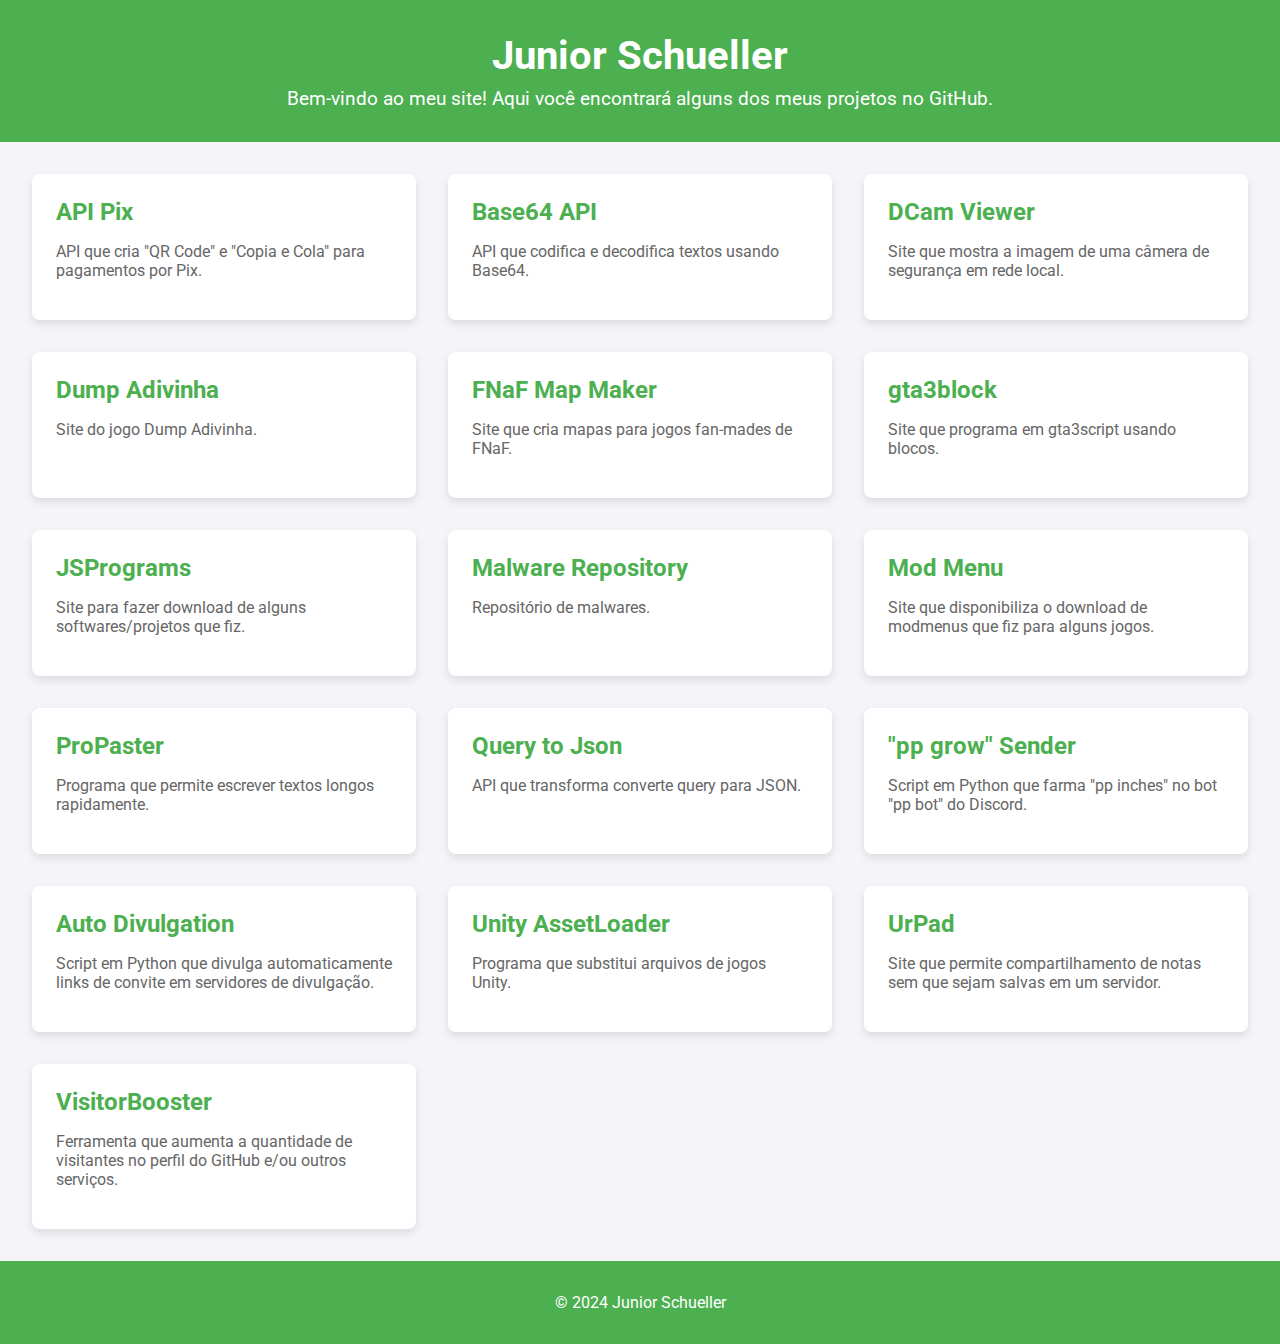
==== index.html @ 6d96952c "Add files via upload" ====
<!DOCTYPE html>
<html lang="pt-br">
<head>
    <meta charset="UTF-8">
    <meta name="viewport" content="width=device-width, initial-scale=1.0">
    <title>Junior Schueller</title>
    <style>
        body {
            font-family: 'Roboto', sans-serif;
            margin: 0;
            padding: 0;
            box-sizing: border-box;
            background-color: #f4f4f9;
            display: flex;
            flex-direction: column;
            min-height: 100vh;
        }

        header {
            background-color: #4CAF50;
            color: white;
            text-align: center;
            padding: 2rem 0;
        }

        header h1 {
            margin: 0;
            font-size: 2.5rem;
        }

        header p {
            margin: 0.5rem 0 0;
            font-size: 1.2rem;
        }

        main {
            flex: 1;
            padding: 2rem;
        }

        .projects {
            display: grid;
            grid-template-columns: repeat(auto-fit, minmax(300px, 1fr));
            gap: 2rem;
        }

        .project {
            background-color: white;
            border-radius: 8px;
            box-shadow: 0 4px 8px rgba(0, 0, 0, 0.1);
            padding: 1.5rem;
            transition: transform 0.2s;
        }

        .project:hover {
            transform: scale(1.05);
        }

        .project h2 {
            margin: 0 0 1rem;
            color: #333;
        }

        .project h2 a {
            text-decoration: none;
            color: #4CAF50;
        }

        .project p {
            color: #666;
            font-size: 1rem;
        }

        footer {
            text-align: center;
            padding: 1rem 0;
            background-color: #4CAF50;
            color: white;
        }

    </style>
    <link href="https://fonts.googleapis.com/css2?family=Roboto:wght@400;700&display=swap" rel="stylesheet">
</head>
<body>
    <header>
        <h1>Junior Schueller</h1>
        <p>Bem-vindo ao meu site! Aqui você encontrará alguns dos meus projetos no GitHub.</p>
    </header>
    <main>
        <section class="projects">
            <div class="project">
                <h2><a href="https://github.com/JuniorSchueller/api-pix" target="_blank">API Pix</a></h2>
                <p>API que cria "QR Code" e "Copia e Cola" para pagamentos por Pix.</p>
            </div>
            <div class="project">
                <h2><a href="https://github.com/JuniorSchueller/Base64-API" target="_blank">Base64 API</a></h2>
                <p>API que codifica e decodifica textos usando Base64.</p>
            </div>
            <div class="project">
                <h2><a href="https://github.com/JuniorSchueller/dcam-viewer" target="_blank">DCam Viewer</a></h2>
                <p>Site que mostra a imagem de uma câmera de segurança em rede local.</p>
            </div>
            <div class="project">
                <h2><a href="https://github.com/JuniorSchueller/dumpadivinha" target="_blank">Dump Adivinha</a></h2>
                <p>Site do jogo Dump Adivinha.</p>
            </div>
            <div class="project">
                <h2><a href="https://github.com/JuniorSchueller/FNaF_MapMaker" target="_blank">FNaF Map Maker</a></h2>
                <p>Site que cria mapas para jogos fan-mades de FNaF.</p>
            </div>
            <div class="project">
                <h2><a href="https://github.com/JuniorSchueller/gta3block" target="_blank">gta3block</a></h2>
                <p>Site que programa em gta3script usando blocos.</p>
            </div>
            <div class="project">
                <h2><a href="https://github.com/JuniorSchueller/jsprograms" target="_blank">JSPrograms</a></h2>
                <p>Site para fazer download de alguns softwares/projetos que fiz.</p>
            </div>
            <div class="project">
                <h2><a href="https://github.com/JuniorSchueller/MalwareRepository" target="_blank">Malware Repository</a></h2>
                <p>Repositório de malwares.</p>
            </div>
            <div class="project">
                <h2><a href="https://github.com/JuniorSchueller/modmenu" target="_blank">Mod Menu</a></h2>
                <p>Site que disponibiliza o download de modmenus que fiz para alguns jogos.</p>
            </div>
            <div class="project">
                <h2><a href="https://github.com/JuniorSchueller/ProPaster" target="_blank">ProPaster</a></h2>
                <p>Programa que permite escrever textos longos rapidamente.</p>
            </div>
            <div class="project">
                <h2><a href="https://github.com/JuniorSchueller/queryToJson" target="_blank">Query to Json</a></h2>
                <p>API que transforma converte query para JSON.</p>
            </div>
            <div class="project">
                <h2><a href="https://github.com/JuniorSchueller/SCH__PPGrowSender" target="_blank">"pp grow" Sender</a></h2>
                <p>Script em Python que farma "pp inches" no bot "pp bot" do Discord.</p>
            </div>
            <div class="project">
                <h2><a href="https://github.com/JuniorSchueller/SCH_AutoDivulgation" target="_blank">Auto Divulgation</a></h2>
                <p>Script em Python que divulga automaticamente links de convite em servidores de divulgação.</p>
            </div>
            <div class="project">
                <h2><a href="https://github.com/JuniorSchueller/Unity-AssetLoader" target="_blank">Unity AssetLoader</a></h2>
                <p>Programa que substitui arquivos de jogos Unity.</p>
            </div>
            <div class="project">
                <h2><a href="https://github.com/JuniorSchueller/UrPad" target="_blank">UrPad</a></h2>
                <p>Site que permite compartilhamento de notas sem que sejam salvas em um servidor.</p>
            </div>
            <div class="project">
                <h2><a href="https://github.com/JuniorSchueller/VisitorBooster" target="_blank">VisitorBooster</a></h2>
                <p>Ferramenta que aumenta a quantidade de visitantes no perfil do GitHub e/ou outros serviços.</p>
            </div>
        </section>
    </main>
    <footer>
        <p>&copy; 2024 Junior Schueller</p>
    </footer>
</body>
</html>
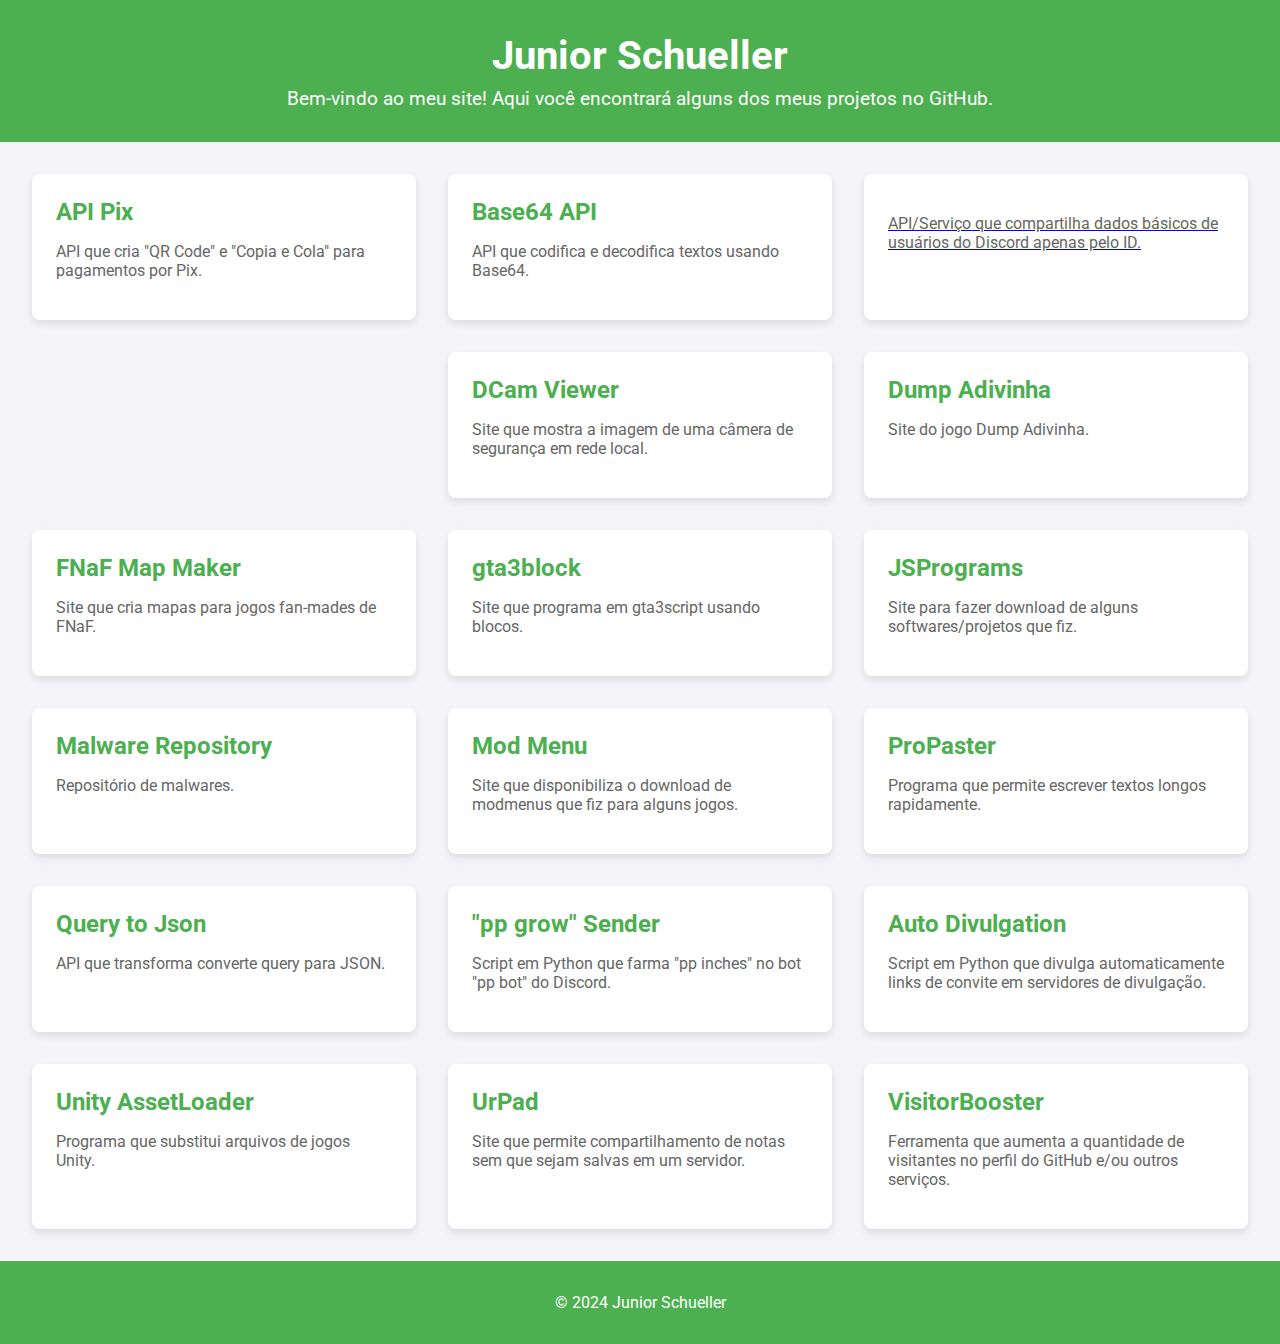
==== commit 45f9b893: "Update index.html" ====
--- a/index.html
+++ b/index.html
@@ -4,81 +4,7 @@
     <meta charset="UTF-8">
     <meta name="viewport" content="width=device-width, initial-scale=1.0">
     <title>Junior Schueller</title>
-    <style>
-        body {
-            font-family: 'Roboto', sans-serif;
-            margin: 0;
-            padding: 0;
-            box-sizing: border-box;
-            background-color: #f4f4f9;
-            display: flex;
-            flex-direction: column;
-            min-height: 100vh;
-        }
-
-        header {
-            background-color: #4CAF50;
-            color: white;
-            text-align: center;
-            padding: 2rem 0;
-        }
-
-        header h1 {
-            margin: 0;
-            font-size: 2.5rem;
-        }
-
-        header p {
-            margin: 0.5rem 0 0;
-            font-size: 1.2rem;
-        }
-
-        main {
-            flex: 1;
-            padding: 2rem;
-        }
-
-        .projects {
-            display: grid;
-            grid-template-columns: repeat(auto-fit, minmax(300px, 1fr));
-            gap: 2rem;
-        }
-
-        .project {
-            background-color: white;
-            border-radius: 8px;
-            box-shadow: 0 4px 8px rgba(0, 0, 0, 0.1);
-            padding: 1.5rem;
-            transition: transform 0.2s;
-        }
-
-        .project:hover {
-            transform: scale(1.05);
-        }
-
-        .project h2 {
-            margin: 0 0 1rem;
-            color: #333;
-        }
-
-        .project h2 a {
-            text-decoration: none;
-            color: #4CAF50;
-        }
-
-        .project p {
-            color: #666;
-            font-size: 1rem;
-        }
-
-        footer {
-            text-align: center;
-            padding: 1rem 0;
-            background-color: #4CAF50;
-            color: white;
-        }
-
-    </style>
+    <link rel="stylesheet" href="style.css">
     <link href="https://fonts.googleapis.com/css2?family=Roboto:wght@400;700&display=swap" rel="stylesheet">
 </head>
 <body>
@@ -95,6 +21,10 @@
             <div class="project">
                 <h2><a href="https://github.com/JuniorSchueller/Base64-API" target="_blank">Base64 API</a></h2>
                 <p>API que codifica e decodifica textos usando Base64.</p>
+            </div>
+            <div class="project">
+                <h2><a href="https://github.com/JuniorSchueller/CordScrape" target="_blank"CordScrape</a></h2>
+                <p>API/Serviço que compartilha dados básicos de usuários do Discord apenas pelo ID.</p>
             </div>
             <div class="project">
                 <h2><a href="https://github.com/JuniorSchueller/dcam-viewer" target="_blank">DCam Viewer</a></h2>
@@ -158,4 +88,4 @@
         <p>&copy; 2024 Junior Schueller</p>
     </footer>
 </body>
-</html>+</html>
--- a/style.css
+++ b/style.css
@@ -0,0 +1,72 @@
+body {
+    font-family: 'Roboto', sans-serif;
+    margin: 0;
+    padding: 0;
+    box-sizing: border-box;
+    background-color: #f4f4f9;
+    display: flex;
+    flex-direction: column;
+    min-height: 100vh;
+}
+
+header {
+    background-color: #4CAF50;
+    color: white;
+    text-align: center;
+    padding: 2rem 0;
+}
+
+header h1 {
+    margin: 0;
+    font-size: 2.5rem;
+}
+
+header p {
+    margin: 0.5rem 0 0;
+    font-size: 1.2rem;
+}
+
+main {
+    flex: 1;
+    padding: 2rem;
+}
+
+.projects, .mods {
+    display: grid;
+    grid-template-columns: repeat(auto-fit, minmax(300px, 1fr));
+    gap: 2rem;
+}
+
+.project, .mod {
+    background-color: white;
+    border-radius: 8px;
+    box-shadow: 0 4px 8px rgba(0, 0, 0, 0.1);
+    padding: 1.5rem;
+    transition: transform 0.2s;
+}
+
+.project:hover, .mod:hover {
+    transform: scale(1.05);
+}
+
+.project h2, .mod h2 {
+    margin: 0 0 1rem;
+    color: #333;
+}
+
+.project h2 a, .mod h2 a {
+    text-decoration: none;
+    color: #4CAF50;
+}
+
+.project p, .mod p {
+    color: #666;
+    font-size: 1rem;
+}
+
+footer {
+    text-align: center;
+    padding: 1rem 0;
+    background-color: #4CAF50;
+    color: white;
+}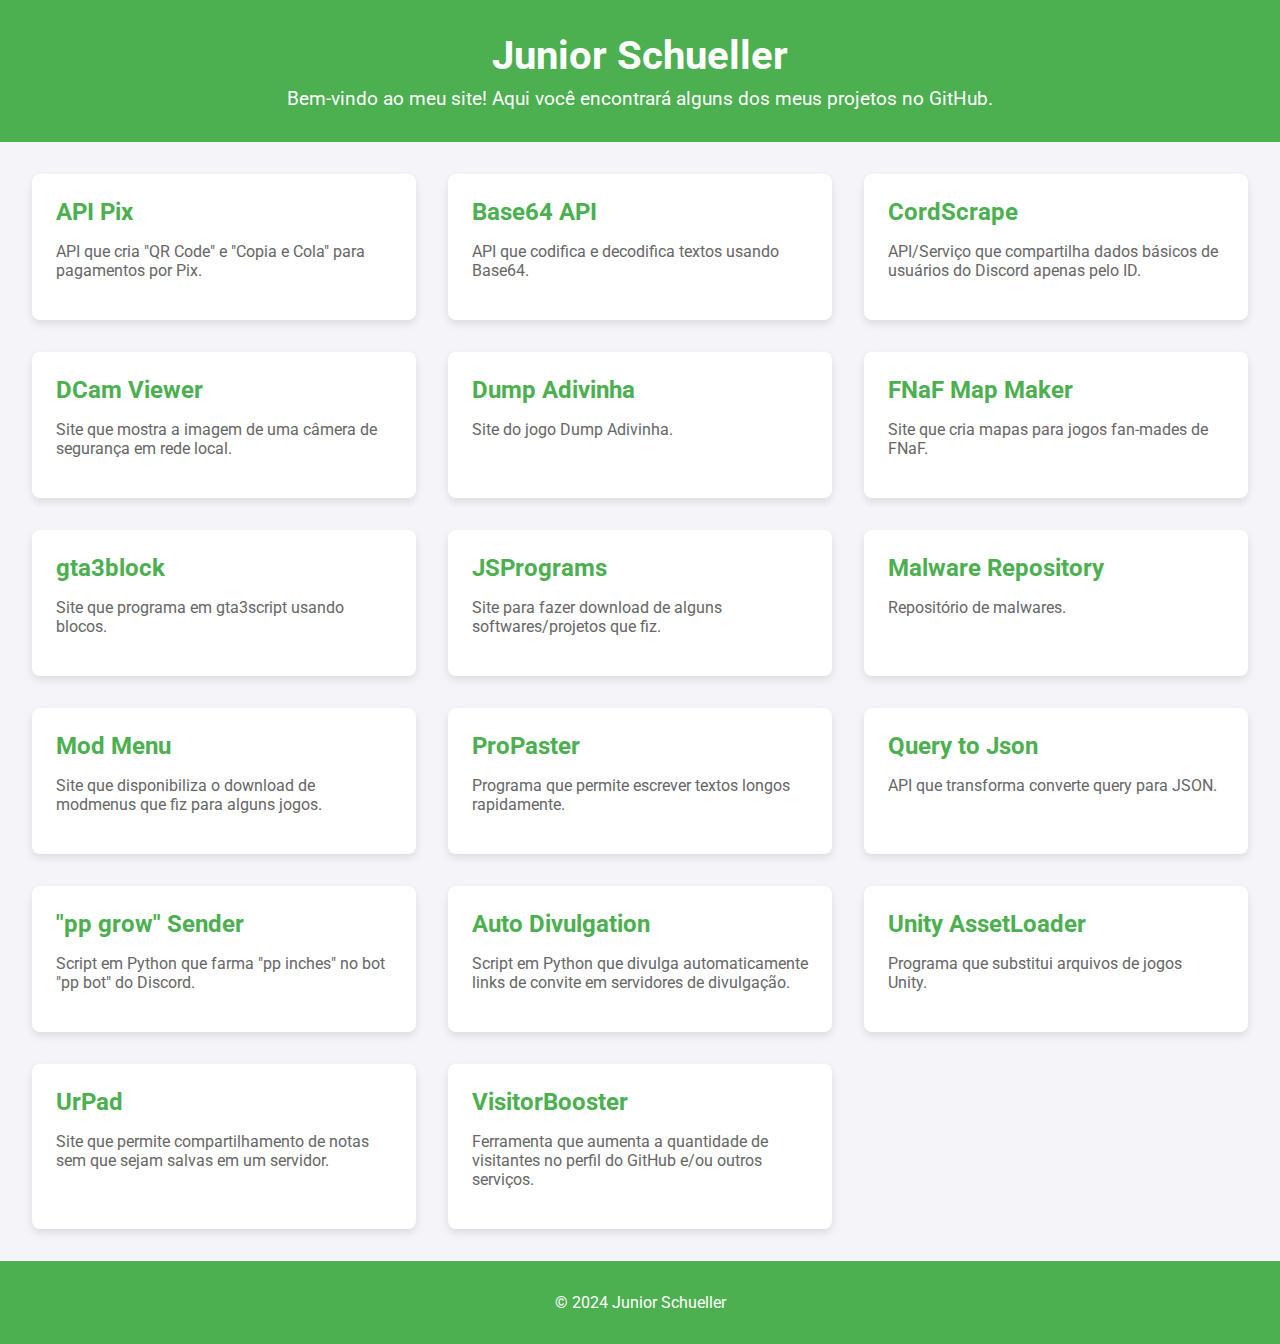
==== commit f7973163: "Update index.html" ====
--- a/index.html
+++ b/index.html
@@ -23,7 +23,7 @@
                 <p>API que codifica e decodifica textos usando Base64.</p>
             </div>
             <div class="project">
-                <h2><a href="https://github.com/JuniorSchueller/CordScrape" target="_blank"CordScrape</a></h2>
+                <h2><a href="https://github.com/JuniorSchueller/CordScrape" target="_blank">CordScrape</a></h2>
                 <p>API/Serviço que compartilha dados básicos de usuários do Discord apenas pelo ID.</p>
             </div>
             <div class="project">
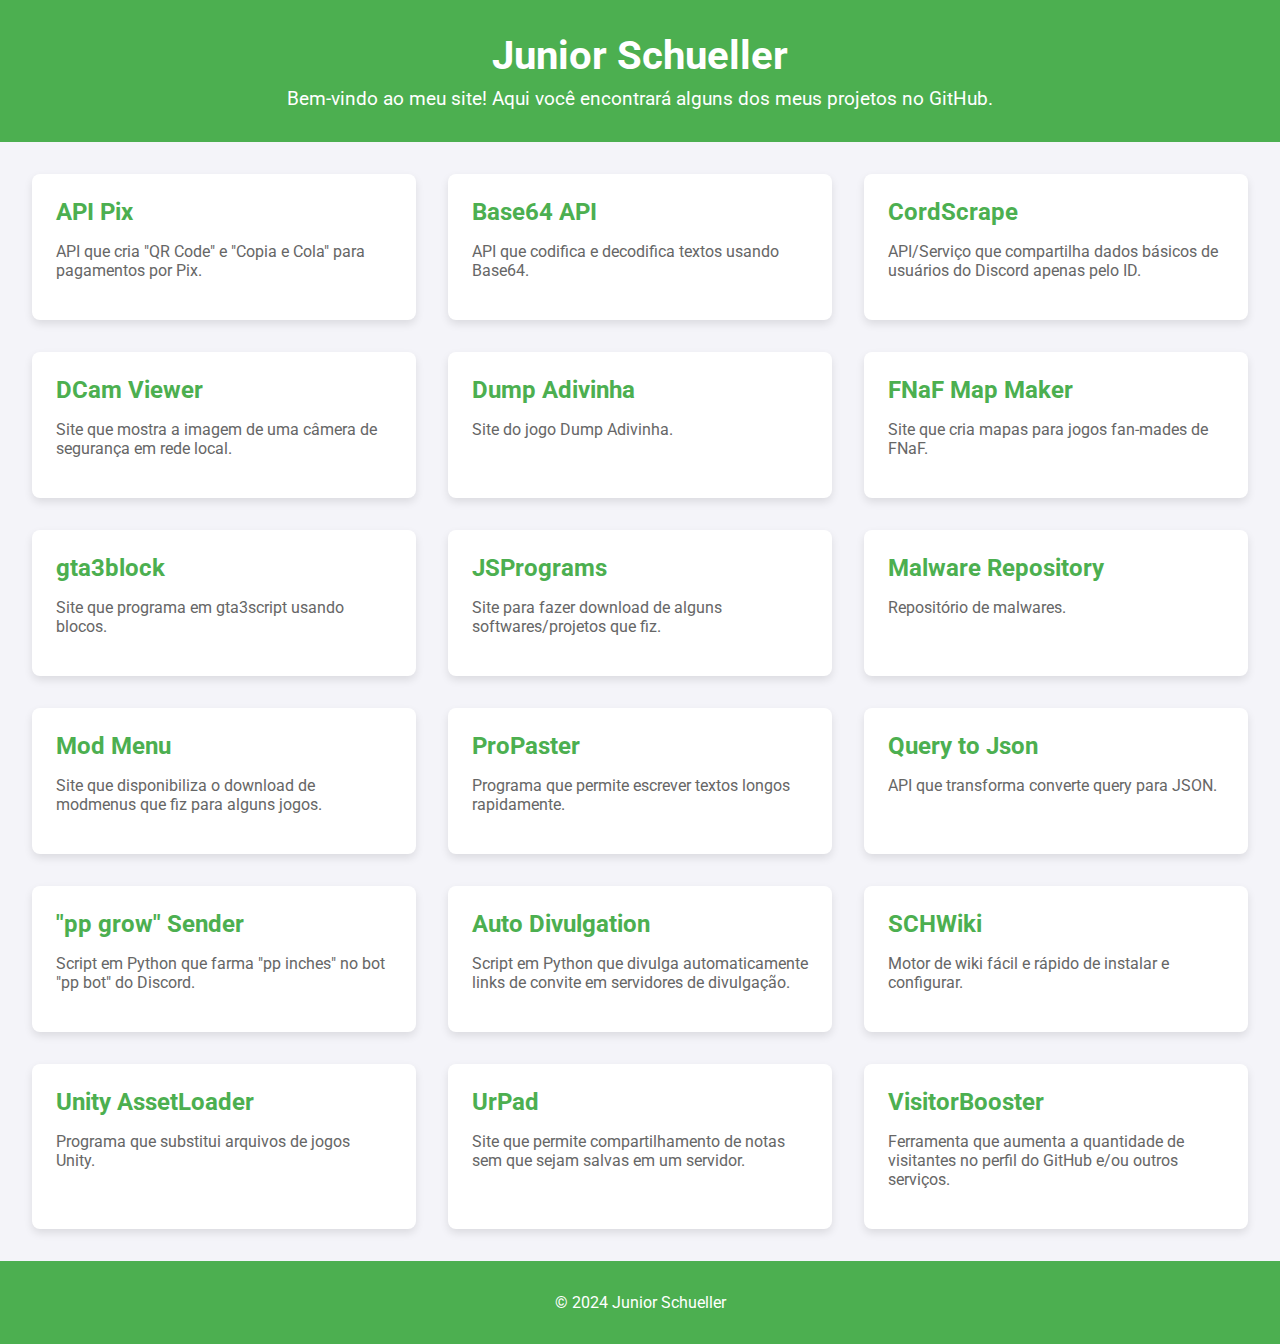
==== commit 025da255: "Update index.html" ====
--- a/index.html
+++ b/index.html
@@ -71,6 +71,10 @@
                 <p>Script em Python que divulga automaticamente links de convite em servidores de divulgação.</p>
             </div>
             <div class="project">
+                <h2><a href="https://github.com/JuniorSchueller/SCHWiki" target="_blank">SCHWiki</a></h2>
+                <p>Motor de wiki fácil e rápido de instalar e configurar.</p>
+            </div>
+            <div class="project">
                 <h2><a href="https://github.com/JuniorSchueller/Unity-AssetLoader" target="_blank">Unity AssetLoader</a></h2>
                 <p>Programa que substitui arquivos de jogos Unity.</p>
             </div>
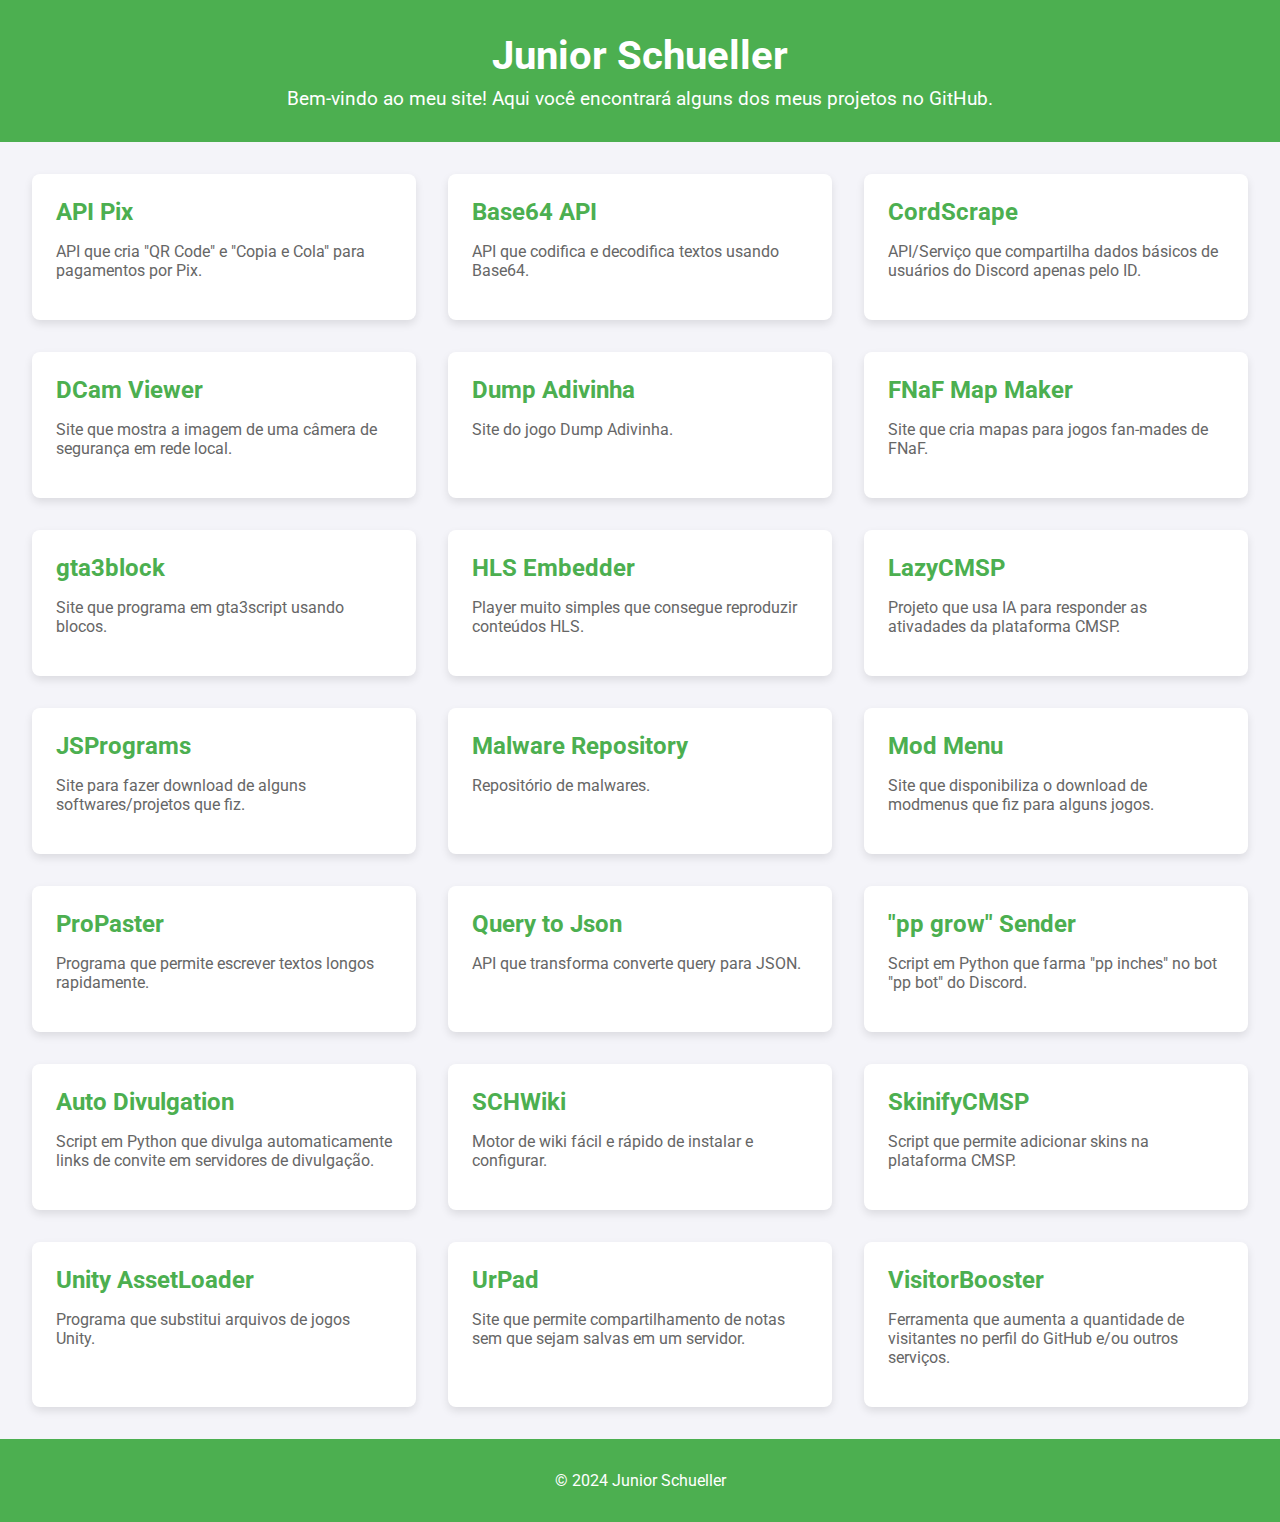
==== commit a9affaab: "Update index.html" ====
--- a/index.html
+++ b/index.html
@@ -43,6 +43,14 @@
                 <p>Site que programa em gta3script usando blocos.</p>
             </div>
             <div class="project">
+                <h2><a href="https://github.com/JuniorSchueller/hls-embedder" target="_blank">HLS Embedder</a></h2>
+                <p>Player muito simples que consegue reproduzir conteúdos HLS.</p>
+            </div>
+            <div class="project">
+                <h2><a href="https://github.com/JuniorSchueller/LazyCMSP" target="_blank">LazyCMSP</a></h2>
+                <p>Projeto que usa IA para responder as ativadades da plataforma CMSP.</p>
+            </div>
+            <div class="project">
                 <h2><a href="https://github.com/JuniorSchueller/jsprograms" target="_blank">JSPrograms</a></h2>
                 <p>Site para fazer download de alguns softwares/projetos que fiz.</p>
             </div>
@@ -75,6 +83,10 @@
                 <p>Motor de wiki fácil e rápido de instalar e configurar.</p>
             </div>
             <div class="project">
+                <h2><a href="https://github.com/JuniorSchueller/SkinifyCMSP" target="_blank">SkinifyCMSP</a></h2>
+                <p>Script que permite adicionar skins na plataforma CMSP.</p>
+            </div>
+            <div class="project">
                 <h2><a href="https://github.com/JuniorSchueller/Unity-AssetLoader" target="_blank">Unity AssetLoader</a></h2>
                 <p>Programa que substitui arquivos de jogos Unity.</p>
             </div>
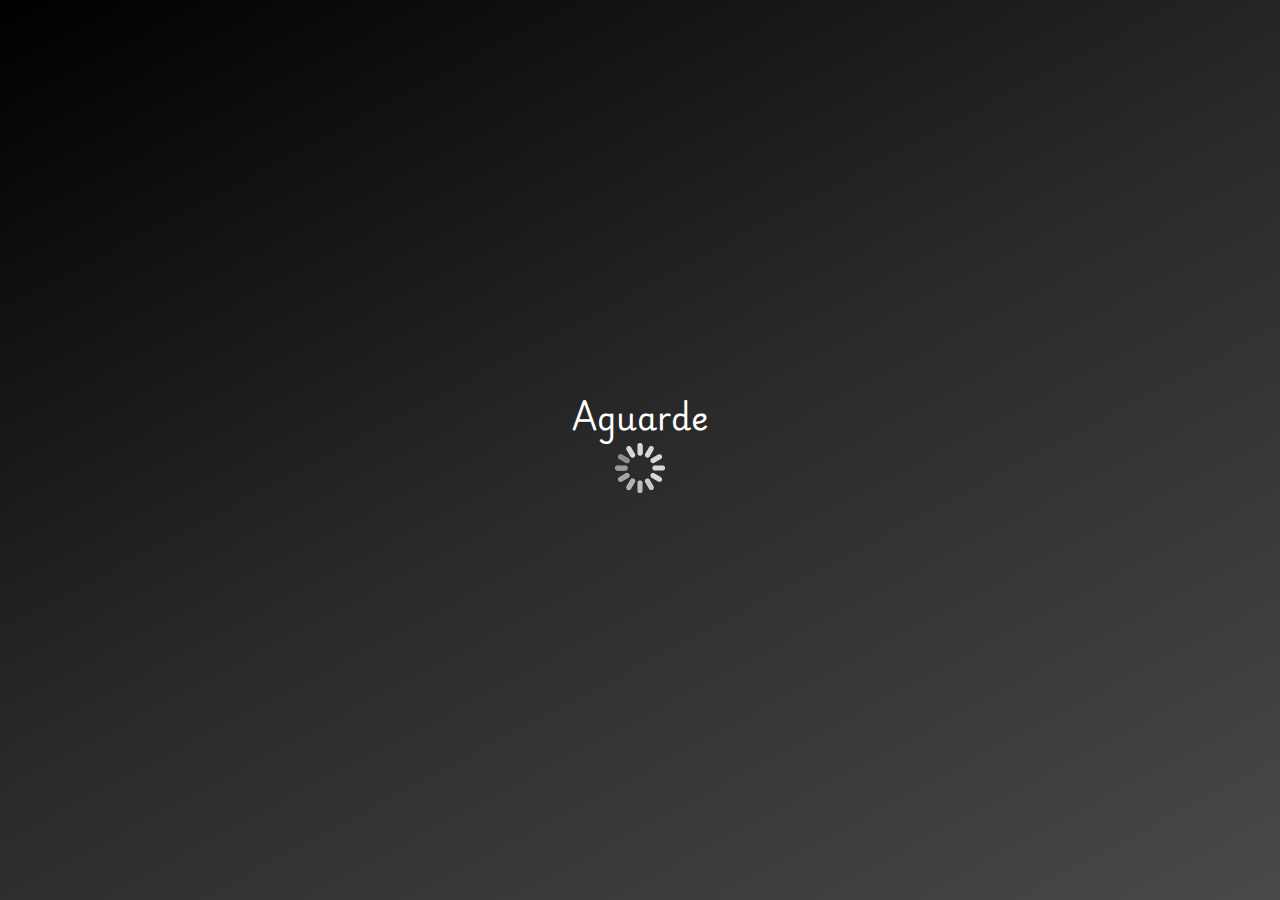
==== commit 074d93cb: "Add files via upload" ====
--- a/index.html
+++ b/index.html
@@ -1,107 +1,93 @@
 <!DOCTYPE html>
-<html lang="pt-br">
+<html lang="pt-BR">
 <head>
     <meta charset="UTF-8">
     <meta name="viewport" content="width=device-width, initial-scale=1.0">
     <title>Junior Schueller</title>
-    <link rel="stylesheet" href="style.css">
-    <link href="https://fonts.googleapis.com/css2?family=Roboto:wght@400;700&display=swap" rel="stylesheet">
+    <link rel="shortcut icon" href="./assets/images/site/favicon.png" type="image/png">
+
+    <link rel="stylesheet" href="./assets/styles/main.css">
+    <link rel="stylesheet" href="https://cdnjs.cloudflare.com/ajax/libs/font-awesome/6.7.2/css/all.min.css">
 </head>
 <body>
-    <header>
-        <h1>Junior Schueller</h1>
-        <p>Bem-vindo ao meu site! Aqui você encontrará alguns dos meus projetos no GitHub.</p>
-    </header>
-    <main>
-        <section class="projects">
-            <div class="project">
-                <h2><a href="https://github.com/JuniorSchueller/api-pix" target="_blank">API Pix</a></h2>
-                <p>API que cria "QR Code" e "Copia e Cola" para pagamentos por Pix.</p>
+    <input type="hidden" id="pageId" value="main">
+    
+    <div class="loading">
+        <h1>Aguarde</h1>
+        <img src="./assets/images/site/loading.gif" alt="Uma imagem animada de um círculo rodando">
+        <p style="display: none;">Pressione Qualquer Tecla</p>
+    </div>
+
+    <div class="content" style="display: none;">
+        <div class="me">
+            <img src="https://images-ext-1.discordapp.net/external/oPV-bKsgS4xaDJGu3TXRttxOpyW8qau7Un3FCwphT_U/%3Fsize%3D2048/https/cdn.discordapp.com/avatars/452563077683216395/d33031c22fb5cb2012ae85dd8435d452.png?format=webp">
+            <h1>Junior Schueller</h1>
+            <p>Enjoy the most craziest things in life</p>
+            <div class="section shortcuts">
+                <button data-redir="https://github.com/JuniorSchueller"><i class="fa-brands fa-github"></i></button>
+                <button data-redir="https://youtube.com/@juniorschueller"><i class="fa-brands fa-youtube"></i></button>
+                <button data-redir="https://x.com/jr_schueller"><i class="fa-brands fa-twitter"></i></button>
+                <button data-redir="https://instagram.com/juniorschueller"><i class="fa-brands fa-instagram"></i></button>
+                <button data-redir="https://discord.com/users/452563077683216395"><i class="fa-brands fa-discord"></i></button>
+                <button data-redir="unavailable"><img src="./assets/images/icons/pd.png" alt="Ícone branco da Platform Destroyer"></button>        
             </div>
-            <div class="project">
-                <h2><a href="https://github.com/JuniorSchueller/Base64-API" target="_blank">Base64 API</a></h2>
-                <p>API que codifica e decodifica textos usando Base64.</p>
+            <div class="section" id="knowledges">
+                <div class="section-name">Conhecimentos</div>
+                <div class="section-content"></div>
             </div>
-            <div class="project">
-                <h2><a href="https://github.com/JuniorSchueller/CordScrape" target="_blank">CordScrape</a></h2>
-                <p>API/Serviço que compartilha dados básicos de usuários do Discord apenas pelo ID.</p>
+            <div class="section" id="tools">
+                <div class="section-name">Ferramentas</div>
+                <div class="section-content"></div>
             </div>
-            <div class="project">
-                <h2><a href="https://github.com/JuniorSchueller/dcam-viewer" target="_blank">DCam Viewer</a></h2>
-                <p>Site que mostra a imagem de uma câmera de segurança em rede local.</p>
+            <div class="section" id="links">
+                <div class="section-name">Links</div>
+                <div class="section-content"></div>
             </div>
-            <div class="project">
-                <h2><a href="https://github.com/JuniorSchueller/dumpadivinha" target="_blank">Dump Adivinha</a></h2>
-                <p>Site do jogo Dump Adivinha.</p>
+            <br><hr><br>
+            <div class="old-version">
+                Ir para o site antigo
             </div>
-            <div class="project">
-                <h2><a href="https://github.com/JuniorSchueller/FNaF_MapMaker" target="_blank">FNaF Map Maker</a></h2>
-                <p>Site que cria mapas para jogos fan-mades de FNaF.</p>
+        </div>
+        <br>
+        <div class="you">
+            <img style="cursor: pointer;" src="./assets/images/site/you.png">
+            <h1 style="cursor: pointer;">Você</h1>
+            <p>Bem... o que posso dizer? essa aqui é <span id="switch" style="cursor: pointer;">sua</span> área.</p>
+            <div class="section" id="achievements">
+                <div class="section-name">Conquistas (<span id="total-achievements-did">0</span>/<span id="total-achievements"></span>)</div>
+                <div class="section-content"></div>
+                <a href="/achievements.html">Lista de conquistas</a>
             </div>
-            <div class="project">
-                <h2><a href="https://github.com/JuniorSchueller/gta3block" target="_blank">gta3block</a></h2>
-                <p>Site que programa em gta3script usando blocos.</p>
+            <div class="section" id="code">
+                <div class="section-name">Código</div>
+                <p>Códigos executam scripts na página, fazendo personalizações temporárias e mais coisas legais.</p>
+                <div class="code-area">
+                    <div class="code-area-interactive">
+                        <input type="text" placeholder="Código...">
+                        <input type="button" value="OK">
+                    </div>
+                    <div class="code-area-static">
+                        <p class="error"></p>
+                    </div>
+                </div>
             </div>
-            <div class="project">
-                <h2><a href="https://github.com/JuniorSchueller/hls-embedder" target="_blank">HLS Embedder</a></h2>
-                <p>Player muito simples que consegue reproduzir conteúdos HLS.</p>
+        </div>
+        <div class="player">
+            <p></p>
+            <hr>
+            <div class="song">
+                <p class="song-name"></p>
+                <p><span class="song-duration"></span> - <span class="song-duration-remaining"></span></p>
+                <div class="song-sameline">
+                    <button class="song-backward"><i class="fa-solid fa-backward"></i></button>
+                    <button class="song-control"><i class="fa-solid fa-pause"></i></button>
+                    <button class="song-forward"><i class="fa-solid fa-forward"></i></button>
+                </div>
             </div>
-            <div class="project">
-                <h2><a href="https://github.com/JuniorSchueller/LazyCMSP" target="_blank">LazyCMSP</a></h2>
-                <p>Projeto que usa IA para responder as ativadades da plataforma CMSP.</p>
-            </div>
-            <div class="project">
-                <h2><a href="https://github.com/JuniorSchueller/jsprograms" target="_blank">JSPrograms</a></h2>
-                <p>Site para fazer download de alguns softwares/projetos que fiz.</p>
-            </div>
-            <div class="project">
-                <h2><a href="https://github.com/JuniorSchueller/MalwareRepository" target="_blank">Malware Repository</a></h2>
-                <p>Repositório de malwares.</p>
-            </div>
-            <div class="project">
-                <h2><a href="https://github.com/JuniorSchueller/modmenu" target="_blank">Mod Menu</a></h2>
-                <p>Site que disponibiliza o download de modmenus que fiz para alguns jogos.</p>
-            </div>
-            <div class="project">
-                <h2><a href="https://github.com/JuniorSchueller/ProPaster" target="_blank">ProPaster</a></h2>
-                <p>Programa que permite escrever textos longos rapidamente.</p>
-            </div>
-            <div class="project">
-                <h2><a href="https://github.com/JuniorSchueller/queryToJson" target="_blank">Query to Json</a></h2>
-                <p>API que transforma converte query para JSON.</p>
-            </div>
-            <div class="project">
-                <h2><a href="https://github.com/JuniorSchueller/SCH__PPGrowSender" target="_blank">"pp grow" Sender</a></h2>
-                <p>Script em Python que farma "pp inches" no bot "pp bot" do Discord.</p>
-            </div>
-            <div class="project">
-                <h2><a href="https://github.com/JuniorSchueller/SCH_AutoDivulgation" target="_blank">Auto Divulgation</a></h2>
-                <p>Script em Python que divulga automaticamente links de convite em servidores de divulgação.</p>
-            </div>
-            <div class="project">
-                <h2><a href="https://github.com/JuniorSchueller/SCHWiki" target="_blank">SCHWiki</a></h2>
-                <p>Motor de wiki fácil e rápido de instalar e configurar.</p>
-            </div>
-            <div class="project">
-                <h2><a href="https://github.com/JuniorSchueller/SkinifyCMSP" target="_blank">SkinifyCMSP</a></h2>
-                <p>Script que permite adicionar skins na plataforma CMSP.</p>
-            </div>
-            <div class="project">
-                <h2><a href="https://github.com/JuniorSchueller/Unity-AssetLoader" target="_blank">Unity AssetLoader</a></h2>
-                <p>Programa que substitui arquivos de jogos Unity.</p>
-            </div>
-            <div class="project">
-                <h2><a href="https://github.com/JuniorSchueller/UrPad" target="_blank">UrPad</a></h2>
-                <p>Site que permite compartilhamento de notas sem que sejam salvas em um servidor.</p>
-            </div>
-            <div class="project">
-                <h2><a href="https://github.com/JuniorSchueller/VisitorBooster" target="_blank">VisitorBooster</a></h2>
-                <p>Ferramenta que aumenta a quantidade de visitantes no perfil do GitHub e/ou outros serviços.</p>
-            </div>
-        </section>
-    </main>
-    <footer>
-        <p>&copy; 2024 Junior Schueller</p>
-    </footer>
+        </div>
+    </div>
+
+    <script src="./assets/scripts/main.js"></script>
+    <script src="./assets/scripts/achievement-handler.js"></script>
 </body>
-</html>
+</html>--- a/assets/styles/main.css
+++ b/assets/styles/main.css
@@ -0,0 +1,327 @@
+@import url('https://fonts.googleapis.com/css2?family=Playwrite+DE+Grund&display=swap');
+
+* {
+    margin: 0;
+    padding: 0;
+    box-sizing: border-box;
+}
+
+body {
+    font-family: 'Playwrite DE Grund', cursive;
+    color: #fff;
+    background: url('../images/site/wallpaper.gif') no-repeat center center fixed;
+    background-size: cover;
+    height: 100vh;
+}
+
+a {
+    color: white;
+}
+
+hr {
+    border-color: #ffffff62;
+}
+
+.loading {
+    position: absolute;
+    top: 0;
+    left: 0;
+    width: 100%;
+    height: 100%;
+    background: rgb(0,0,0);
+    background: linear-gradient(152deg, rgba(0,0,0,1) 0%, rgba(42,42,42,1) 50%, rgba(73,73,73,1) 100%);
+    color: white;
+    display: flex;
+    justify-content: center;
+    align-items: center;
+    flex-direction: column;
+    opacity: 1;
+    pointer-events: none;
+    transition: opacity 0.3s ease-in-out;
+}
+
+.loading img {
+    width: 50px;
+    margin-bottom: 20px;
+}
+
+.loading p {
+    font-size: 18px;
+    color: white;
+}
+
+.content {
+    display: block;
+    opacity: 1;
+    z-index: 10;
+    padding: 20px;
+}
+
+.me, .you, .achievements {
+    text-align: center;
+    background: rgba(0, 0, 0, 0.7);
+    border-radius: 15px;
+    padding: 30px;
+    max-width: 600px;
+    margin: 0 auto;
+    box-shadow: 0 4px 10px rgba(0, 0, 0, 0.5);
+}
+
+.me img, .you img, .achievements img {
+    border-radius: 50%;
+    width: 220px;
+    height: 220px;
+    object-fit: cover;
+    margin-bottom: 20px;
+}
+
+.me h1, .you h1, .achievements h1 {
+    color: white;
+    font-size: 32px;
+    margin-bottom: 10px;
+}
+
+.me p, .you p, .achievements p {
+    color: white;
+    font-size: 18px;
+    margin-bottom: 20px;
+}
+
+.section {
+    margin-top: 40px;
+    color: white;
+}
+
+.section-name {
+    font-size: 24px;
+    margin-bottom: 10px;
+    text-align: left;
+    font-weight: bold;
+}
+
+.section-content {
+    display: grid;
+    grid-template-columns: repeat(4, 1fr);
+    gap: 15px;
+}
+
+.section-content div {
+    text-align: center;
+}
+
+.section-content img {
+    width: 50px;
+    height: 50px;
+    object-fit: contain;
+    margin-bottom: 10px;
+    border-radius: 0;
+}
+
+.shortcuts {
+    display: flex;
+    justify-content: center;
+    align-items: center;
+    gap: 15px;
+    margin-top: 10px;
+}
+
+.shortcuts button {
+    background: rgba(0, 0, 0, 0.6);
+    border: none;
+    padding: 10px;
+    border-radius: 8px;
+    cursor: pointer;
+    transition: transform 0.3s ease, background 0.3s ease;
+    display: flex;
+    justify-content: center;
+    align-items: center;
+    min-width: 50px;
+    min-height: 50px;
+    max-width: 50px;
+    max-height: 50px;
+}
+
+.shortcuts button:hover {
+    transform: scale(1.1);
+    background: rgba(0, 0, 0, 0.8);
+}
+
+.shortcuts i {
+    font-size: 24px;
+    color: white;
+}
+
+.shortcuts img {
+    width: 30px;
+    height: 30px;
+    object-fit: contain;
+    border-radius: 0;
+    padding: 0;
+    margin: 0;
+}
+
+.section#links .section-content {
+    display: flex;
+    flex-direction: column;
+}
+
+.section#links .section-content a {
+    color: rgba(255, 255, 255, 0.672);
+}
+
+.section#achievements i {
+    font-size: x-large;
+}
+
+.old-version {
+    background: rgba(255, 88, 88, 0.466);
+    border-radius: 10px;
+    padding: 15px;
+    box-shadow: 0 4px 10px rgba(0, 0, 0, 0.5);
+    color: white;
+    z-index: 20;
+    width: 100%;
+    text-align: center;
+}
+
+.old-version:hover {
+    background: rgba(255, 41, 41, 0.466);
+    cursor: pointer;
+}
+
+.code-area .code-area-interactive {
+    display: flex;
+}
+
+.code-area .code-area-interactive input[type="text"] {
+    background: #00000063;
+    font-size: large;
+    color: white;
+    border: 1px solid #fff;
+    border-radius: 12px;
+    outline: none;
+    width: 100%;
+    padding: 12px;
+    margin-right: 5px;
+    transition: 0.2s;
+}
+
+.code-area .code-area-interactive input[type="button"] {
+    background: #00000063;
+    font-size: large;
+    cursor: pointer;
+    color: white;
+    border: 1px solid #fff;
+    border-radius: 12px;
+    outline: none;
+    width: 10%;
+    padding: 12px;
+    transition: 0.2s;
+}
+
+.code-area .code-area-interactive input[type="text"]:hover, .code-area .code-area-interactive input[type="button"]:hover {
+    background: #1b1b1b98;
+}
+
+.code-area .code-area-static .error {
+    color: red;
+    font-weight: bold;
+}
+
+.player {
+    position: fixed;
+    top: 10px;
+    right: 10px;
+    background: rgba(0, 0, 0, 0.6);
+    border-radius: 10px;
+    padding: 15px;
+    box-shadow: 0 4px 10px rgba(0, 0, 0, 0.5);
+    color: white;
+    z-index: 20;
+    width: 300px;
+    max-width: 300px;
+    text-align: center;
+}
+
+.player p {
+    font-size: 16px;
+    margin-bottom: 10px;
+}
+
+.song {
+    margin-top: 10px;
+}
+
+.song-sameline {
+    display: flex;
+    justify-content: space-between;
+    align-items: center;
+}
+
+.song-name {
+    color: white;
+    font-size: 18px;
+}
+
+.song-duration,
+.song-duration-remaining {
+    color: white;
+}
+
+.song-backward,
+.song-control,
+.song-forward {
+    background: transparent;
+    border: none;
+    color: white;
+    font-size: 20px;
+    cursor: pointer;
+}
+
+.song-backward:hover,
+.song-play:hover,
+.song-pause:hover,
+.song-forward:hover {
+    color: #ff6347;
+}
+
+.notification-container {
+    position: fixed;
+    bottom: 20px;
+    left: 20px;
+    display: flex;
+    flex-direction: column;
+    gap: 10px;
+    z-index: 1000;
+}
+
+
+.notification {
+    padding: 15px 20px;
+    color: white;
+    font-family: Arial, sans-serif;
+    font-size: 16px;
+    border-radius: 8px;
+    box-shadow: 0 4px 6px rgba(0, 0, 0, 0.1);
+    animation: slide-in 0.4s ease-out, fade-out 3s 4.5s forwards;
+}
+
+
+@keyframes slide-in {
+    from {
+        transform: translateX(-100%);
+        opacity: 0;
+    }
+    to {
+        transform: translateX(0);
+        opacity: 1;
+    }
+}
+
+
+@keyframes fade-out {
+    to {
+        opacity: 0;
+        transform: translateY(20px);
+    }
+}